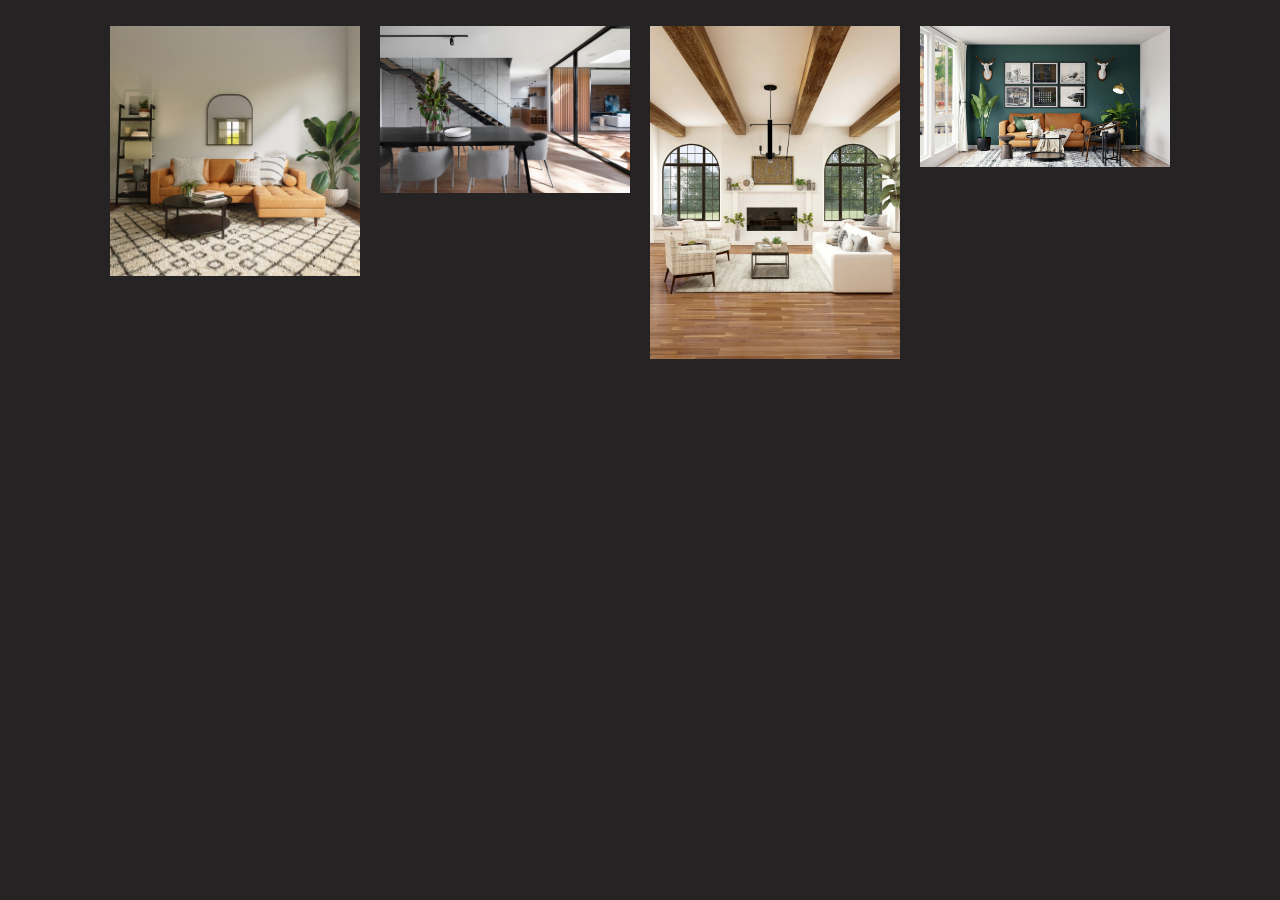
==== gallery.html @ e7bfcec2 "Update gallery.html" ====
<!DOCTYPE html>
<html lang="en" class=" js cssanimations"><head><meta http-equiv="Content-Type" content="text/html; charset=UTF-8">

		<meta http-equiv="X-UA-Compatible" content="IE=edge">
		<meta name="viewport" content="width=device-width, initial-scale=1">
		<title>Make yourself at home | ScatteredByDesign</title>
		<meta name="description" content="ScatteredByDesign is an independent maker and design company offering hand made, one of a kind designs.">
		<meta name="keywords" content="maker craft design interior house cricut">
		<link rel="apple-touch-icon" sizes="180x180" href="img/apple-touch-icon.png">
		<link rel="icon" type="image/png" sizes="32x32" href="img/favicon-32x32.png">
		<link rel="icon" type="image/png" sizes="16x16" href="img/favicon-16x16.png">
		<link rel="manifest" href="img/site.webmanifest">
		<link rel="mask-icon" href="img/safari-pinned-tab.svg" color="#5bbad5">
		<meta name="msapplication-TileColor" content="#da532c">
		<meta name="theme-color" content="#ffffff">
		<link rel="stylesheet" type="text/css" href="css/normalize-gallery.css" />
		<link rel="stylesheet" type="text/css" href="fonts/font-awesome-4.3.0/css/font-awesome.min.css" />
		<link rel="stylesheet" type="text/css" href="css/demo-gallery.css" />
		<link rel="stylesheet" type="text/css" href="css/style1.css" />
		<script src="js/modernizr.custom.js"></script>
	</head>
<body class="demo-1">
	<div class="container">
		<div class="content">
			<div class="grid">
				<div class="grid__item" data-size="1280x853">
					<a href="img/gallery/gallery1.jpg" class="img-wrap"><img src="img/gallery/gallery1.jpg" alt="img01" />
						<div class="description description--grid">Modern Livingroom</div>
					</a>
				</div>
				<div class="grid__item" data-size="958x1280">
					<a href="img/gallery/gallery2.jpg" class="img-wrap"><img src="img/gallery/gallery2.jpg" alt="img02" />
						<div class="description description--grid">Open Concept living</div>
					</a>
				</div>
				<div class="grid__item" data-size="837x1280">
					<a href="img/gallery/gallery3.jpg" class="img-wrap"><img src="img/gallery/gallery3.jpg" alt="img03" />
						<div class="description description--grid">Traditional Livingroom</div>
					</a>
				</div>
				<div class="grid__item" data-size="1280x961">
					<a href="img/gallery/gallery4.jpg" class="img-wrap"><img src="img/gallery/gallery4.jpg" alt="img04" />
						<div class="description description--grid">Cozy couch</div>
					</a>
				</div>
				
			</div>
			<!-- /grid -->
			<div class="preview">
				<button class="action action--close"><i class="fa fa-times"></i><span class="text-hidden">Close</span></button>
				<div class="description description--preview"></div>
			</div>
			<!-- /preview -->
		</div>
	</div>
	<!-- /container -->
	<script src="js/imagesloaded.pkgd.min.js"></script>
	<script src="js/masonry.pkgd.min.js"></script>
	<script src="js/classie.js"></script>
	<script src="js/main-gallery.js"></script>
	<script>
		(function() {
			// create SVG circle overlay and append it to the preview element
			function createCircleOverlay(previewEl) {
				var dummy = document.createElementNS('http://www.w3.org/2000/svg', 'svg');
				dummy.setAttributeNS(null, 'version', '1.1');
				dummy.setAttributeNS(null, 'width', '100%');
				dummy.setAttributeNS(null, 'height', '100%');
				dummy.setAttributeNS(null, 'class', 'overlay');
				var g = document.createElementNS('http://www.w3.org/2000/svg', 'g');
				var circle = document.createElementNS("http://www.w3.org/2000/svg", "circle");
				circle.setAttributeNS(null, 'cx', 0);
				circle.setAttributeNS(null, 'cy', 0);
				circle.setAttributeNS(null, 'r', Math.sqrt(Math.pow(previewEl.offsetWidth,2) + Math.pow(previewEl.offsetHeight,2)));
				dummy.appendChild(g);
				g.appendChild(circle);
				previewEl.appendChild(dummy);
			}
			
			new GridFx(document.querySelector('.grid'), {
				onInit : function(instance) {
					createCircleOverlay(instance.previewEl);
				},
				onResize : function(instance) {
					instance.previewEl.querySelector('svg circle').setAttributeNS(null, 'r', Math.sqrt(Math.pow(instance.previewEl.offsetWidth,2) + Math.pow(instance.previewEl.offsetHeight,2)));
				},
				onOpenItem : function(instance, item) {
					// item's image
					var gridImg = item.querySelector('img'),
						gridImgOffset = gridImg.getBoundingClientRect(),
						win = {width: document.documentElement.clientWidth, height: window.innerHeight},
						SVGCircleGroupEl = instance.previewEl.querySelector('svg > g'),
						SVGCircleEl = SVGCircleGroupEl.querySelector('circle');
						
					SVGCircleEl.setAttributeNS(null, 'r', Math.sqrt(Math.pow(instance.previewEl.offsetWidth,2) + Math.pow(instance.previewEl.offsetHeight,2)));
					// set the transform for the SVG g node. This will animate the circle overlay. The origin of the circle depends on the position of the clicked item.
					if( gridImgOffset.left + gridImg.offsetWidth/2 < win.width/2 ) {
						SVGCircleGroupEl.setAttributeNS(null, 'transform', 'translate(' + win.width + ', ' + (gridImgOffset.top + gridImg.offsetHeight/2 < win.height/2 ? win.height : 0) + ')');
					}
					else {
						SVGCircleGroupEl.setAttributeNS(null, 'transform', 'translate(0, ' + (gridImgOffset.top + gridImg.offsetHeight/2 < win.height/2 ? win.height : 0) + ')');
					}
				}
			});
		})();
	</script>
</body>
</html>
---- css/demo-gallery.css ----
@font-face {
	font-weight: normal;
	font-style: normal;
	font-family: 'codropsicons';
	src: url("../fonts/codropsicons/codropsicons.eot");
	src: url("../fonts/codropsicons/codropsicons.eot?#iefix") format("embedded-opentype"), url("../fonts/codropsicons/codropsicons.woff") format("woff"), url("../fonts/codropsicons/codropsicons.ttf") format("truetype"), url("../fonts/codropsicons/codropsicons.svg#codropsicons") format("svg");
}

@font-face {
	font-family: 'camera-icons';
	src: url("../fonts/camera-icons/camera-icons.eot?7h6q4p");
	src: url("../fonts/camera-icons/camera-icons.eot?#iefix7h6q4p") format("embedded-opentype"), url("../fonts/camera-icons/camera-icons.woff?7h6q4p") format("woff"), url("../fonts/camera-icons/camera-icons.ttf?7h6q4p") format("truetype"), url("../fonts/camera-icons/camera-icons.svg?7h6q4p#camera-icons") format("svg");
	font-weight: normal;
	font-style: normal;
}

*,
*:after,
*:before {
	-webkit-box-sizing: border-box;
	box-sizing: border-box;
}

.clearfix:before,
.clearfix:after {
	display: table;
	content: '';
}

.clearfix:after {
	clear: both;
}

body {
	font-family: "Avenir Next", Avenir, 'Helvetica Neue', 'Lato', 'Segoe UI', Helvetica, Arial, sans-serif;
	color: #fff;
	background: #252323;
	-webkit-font-smoothing: antialiased;
	-moz-osx-font-smoothing: grayscale;
	overflow-y: scroll;
	overflow-x: hidden;
	width: 100vw;
}

a {
	outline: none;
	color: #77d45b;
	text-decoration: none;
}

a:hover,
a:focus {
	color: #fff;
}

button:focus {
	outline: none;
}

.hidden {
	position: absolute;
	overflow: hidden;
	width: 0;
	height: 0;
	pointer-events: none;
}


/* Header */

.codrops-header {
	padding: 2em 1em 4em;
	text-align: center;
}

.codrops-header h1 {
	margin: 0.5em 0 0;
	letter-spacing: -1px;
	font-size: 3em;
	line-height: 1;
	font-weight: normal;
}

.codrops-header h1 span {
	display: block;
	padding: 0.5em 0 1em;
	color: #999;
	font-weight: normal;
	font-size: 0.45em;
	letter-spacing: 0;
}


/* Top Navigation Style */

.codrops-links {
	position: relative;
	display: inline-block;
	text-align: center;
	white-space: nowrap;
}

.codrops-links::after {
	position: absolute;
	top: 0;
	left: 50%;
	width: 1px;
	height: 100%;
	background: rgba(255, 255, 255, 0.1);
	content: '';
	-webkit-transform: rotate3d(0, 0, 1, 22.5deg);
	transform: rotate3d(0, 0, 1, 22.5deg);
}

.codrops-icon {
	display: inline-block;
	margin: 0.5em;
	padding: 0em 0;
	width: 1.5em;
	text-decoration: none;
}

.codrops-icon span {
	display: none;
}

.codrops-icon:before {
	margin: 0 5px;
	text-transform: none;
	font-weight: normal;
	font-style: normal;
	font-variant: normal;
	font-family: 'codropsicons';
	line-height: 1;
	speak: none;
	-webkit-font-smoothing: antialiased;
}

.codrops-icon--drop:before {
	content: "\e001";
}

.codrops-icon--prev:before {
	content: "\e004";
}


/* Demo links */

.codrops-demos {
	margin: 2em 0 0;
}

.codrops-demos a {
	display: inline-block;
	margin: 0 0.5em;
}

.codrops-demos a.current-demo {
	color: #fff;
}


/* Content */

.content {
	padding: 1em 0 3em;
	max-width: 1080px;
	margin: 0 auto;
}


/* Related demos */

.content--related {
	text-align: center;
	font-weight: bold;
	padding: 0 1em;
}

.media-item {
	display: inline-block;
	padding: 1em;
	vertical-align: top;
	-webkit-transition: color 0.3s;
	transition: color 0.3s;
}

.media-item__img {
	max-width: 100%;
	opacity: 0.3;
	-webkit-transition: opacity 0.3s;
	transition: opacity 0.3s;
}

.media-item:hover .media-item__img,
.media-item:focus .media-item__img {
	opacity: 1;
}

.media-item__title {
	margin: 0;
	padding: 0.5em;
	font-size: 1em;
}

@media screen and (max-width: 50em) {
	.codrops-header {
		padding: 2em 5%;
	}
}

@media screen and (max-width: 40em) {
	.codrops-header h1 {
		font-size: 2.15em;
	}
}
---- css/style1.css ----
.grid {
	position: relative;
	margin: 0 auto;
}

.js .grid::after {
	content: '';
	position: absolute;
	width: 100%;
	height: 100%;
	top: 0;
	left: 0;
	pointer-events: none;
	background: #252323 url(../img/loading.svg) no-repeat 50% 75px;
	background-size: 60px auto;
	-webkit-transition: opacity 0.3s;
	transition: opacity 0.3s;
}

.js .grid--loaded::after {
	opacity: 0;
}

.grid__item {
	width: 270px;
	padding: 10px;
}

.grid__item--current {
	opacity: 0 !important;
}

.img-wrap {
	display: block;
}

.img-wrap:focus,
.img-wrap:hover {
	outline: none;
}

.img-wrap img {
	display: block;
	max-width: 100%;
}

.preview {
	position: fixed;
	z-index: 1000;
	top: 0;
	left: 0;
	display: -webkit-flex;
	display: -ms-flex;
	display: flex;
	-ms-flex-pack: center;
	-webkit-justify-content: center;
	justify-content: center;
	-ms-flex-line-pack: center;
	-webkit-align-content: center;
	align-content: center;
	-ms-flex-align: center;
	-webkit-align-items: center;
	align-items: center;
	width: 100%;
	height: 100%;
	pointer-events: none;
}

.preview--open {
	pointer-events: auto;
}


/* circle overlay (generated SVG) */

.overlay {
	position: absolute;
	top: 0;
	left: 0;
	pointer-events: none;
}

.overlay circle {
	-webkit-transition: fill-opacity 0.3s, -webkit-transform 0s 0.3s;
	transition: fill-opacity 0.3s, transform 0s 0.3s;
	-webkit-transition-timing-function: ease-out;
	transition-timing-function: ease-out;
	-webkit-transform: scale3d(0, 0, 1);
	transform: scale3d(0, 0, 1);
	fill: #1f1d1d;
	fill-opacity: 0;
}

.preview--open .overlay circle {
	-webkit-transition: -webkit-transform 0.4s;
	transition: transform 0.4s;
	-webkit-transform: scale3d(1, 1, 1);
	transform: scale3d(1, 1, 1);
	fill-opacity: 1;
}

.clone {
	position: fixed;
	z-index: 110;
	-webkit-transition: -webkit-transform 0.6s cubic-bezier(0.5, 1, 0.2, 1);
	transition: transform 0.6s cubic-bezier(0.5, 1, 0.2, 1);
	-webkit-backface-visibility: hidden;
}

.original {
	position: relative;
	z-index: 120;
	display: block;
	object-fit: contain;
	-webkit-transition: opacity 0.2s;
	transition: opacity 0.2s;
	-webkit-backface-visibility: hidden;
}

.preview--open .animate {
	/* open */
	-webkit-transition: -webkit-transform 0.6s, opacity 0.2s;
	transition: transform 0.6s, opacity 0.2s;
}

.animate {
	/* close */
	-webkit-transition: -webkit-transform 0.3s, opacity 0.2s;
	transition: transform 0.3s, opacity 0.2s;
}

.description {
	color: #fff;
}

.js .description--grid {
	display: none;
}

.description--preview {
	position: fixed;
	z-index: 140;
	bottom: 0;
	left: 0;
	width: 100%;
	padding: 2em 1em;
	text-align: center;
	opacity: 0;
	background: linear-gradient(180deg, transparent, #1f1d1d);
	-webkit-transition: opacity 0.3s, -webkit-transform 0.3s;
	transition: opacity 0.3s, transform 0.3s;
	-webkit-transform: translate3d(0, 100%, 0);
	transform: translate3d(0, 100%, 0);
}

.preview--open .description--preview {
	opacity: 1;
	-webkit-transition-delay: 0.2s;
	transition-delay: 0.2s;
	-webkit-transform: translate3d(0, 0, 0);
	transform: translate3d(0, 0, 0);
}


/* Close button */

.action {
	font-size: 1.5em;
	margin: 0;
	padding: 0;
	cursor: pointer;
	vertical-align: top;
	color: #6bd68a;
	border: none;
	background: none;
}

.action:hover,
.action:focus {
	color: #6bd68a;
	outline: none;
}

.action--close {
	position: fixed;
	z-index: 150;
	top: 0;
	right: 0;
	padding: 1em;
	opacity: 0;
	-webkit-transition: opacity 0.3s, -webkit-transform 0.3s;
	transition: opacity 0.3s, transform 0.3s;
	-webkit-transform: scale3d(0.6, 0.6, 1);
	transform: scale3d(0.6, 0.6, 1);
}

.preview--image-loaded .action--close {
	opacity: 1;
	-webkit-transform: scale3d(1, 1, 1);
	transform: scale3d(1, 1, 1);
}

.text-hidden {
	position: absolute;
	display: block;
	overflow: hidden;
	width: 0;
	height: 0;
	color: transparent;
}
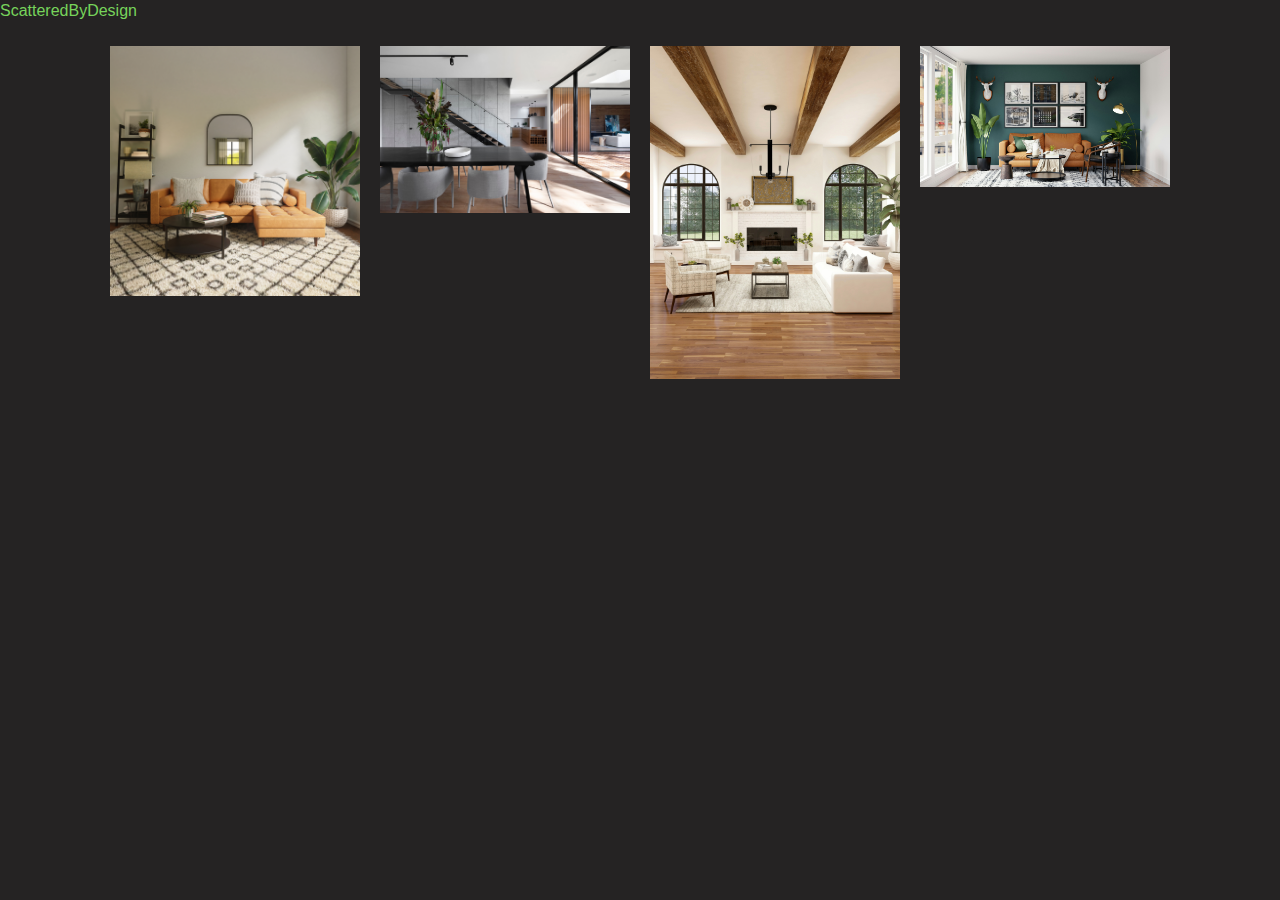
==== commit f29c9fbd: "Update gallery.html" ====
--- a/gallery.html
+++ b/gallery.html
@@ -20,6 +20,19 @@
 		<script src="js/modernizr.custom.js"></script>
 	</head>
 <body class="demo-1">
+	<nav class="codrops-top clearfix">
+				<a class="" href="http://scatteredbydesign.com">
+					<span>ScatteredByDesign</span>
+				</a>
+				<span class="right">
+					<a class="codrops-icon codrops-icon-mail" href="mailto:hello@scatteredbydesign.com">
+						<span>Get in Contact</span>
+					</a>
+					<a class="codrops-icon" href="tel:4164553318">
+						<span>(416) 455-3318</span>
+					</a>
+				</span>
+			</nav>
 	<div class="container">
 		<div class="content">
 			<div class="grid">
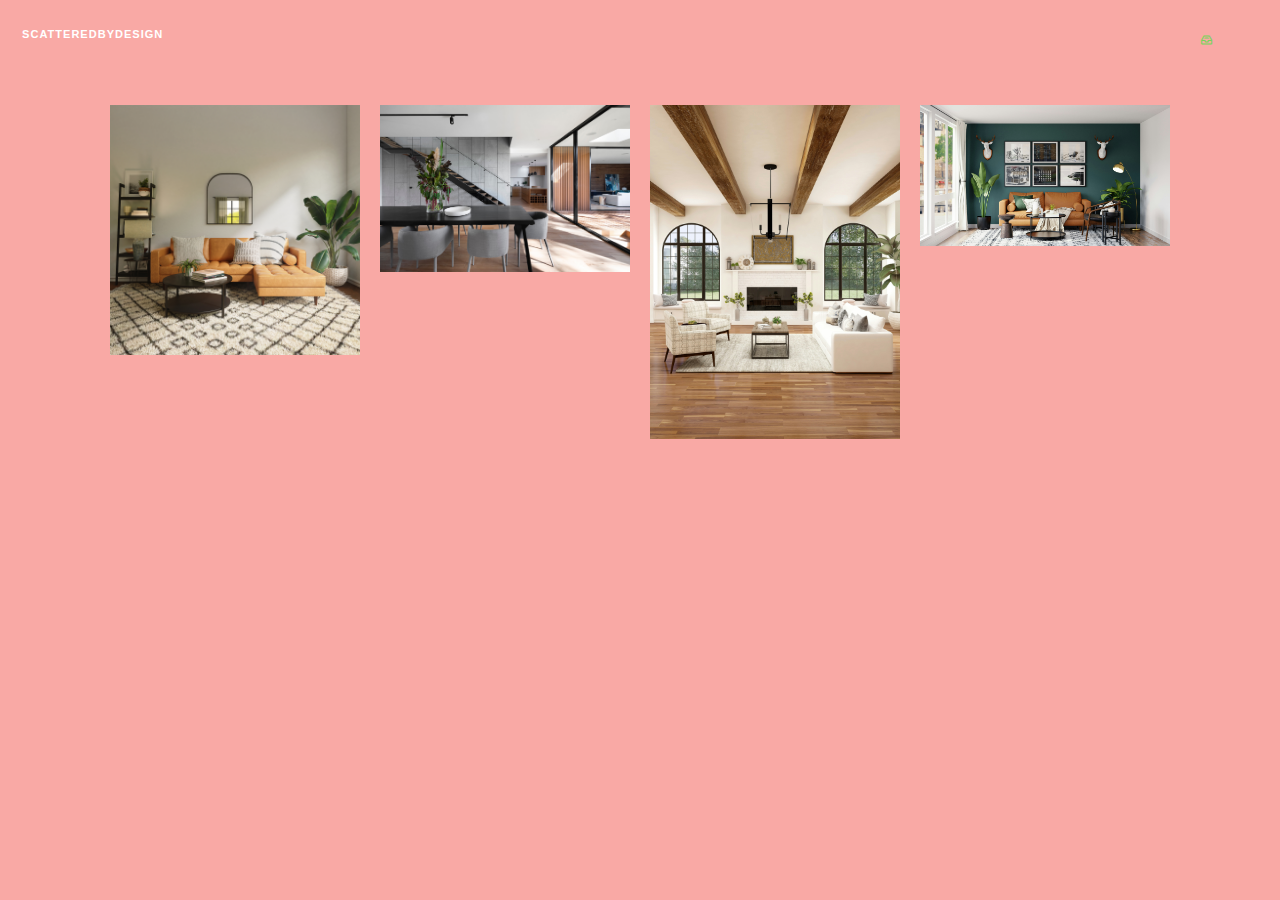
==== commit dc07a0dc: "Update gallery.html" ====
--- a/gallery.html
+++ b/gallery.html
@@ -20,7 +20,9 @@
 		<script src="js/modernizr.custom.js"></script>
 	</head>
 <body class="demo-1">
-	<nav class="codrops-top clearfix">
+	
+	<div class="container">
+		<nav class="codrops-top clearfix">
 				<a class="" href="http://scatteredbydesign.com">
 					<span>ScatteredByDesign</span>
 				</a>
@@ -33,7 +35,6 @@
 					</a>
 				</span>
 			</nav>
-	<div class="container">
 		<div class="content">
 			<div class="grid">
 				<div class="grid__item" data-size="1280x853">
--- a/css/demo-gallery.css
+++ b/css/demo-gallery.css
@@ -34,7 +34,7 @@
 body {
 	font-family: "Avenir Next", Avenir, 'Helvetica Neue', 'Lato', 'Segoe UI', Helvetica, Arial, sans-serif;
 	color: #fff;
-	background: #252323;
+	background: #f9a9a5;
 	-webkit-font-smoothing: antialiased;
 	-moz-osx-font-smoothing: grayscale;
 	overflow-y: scroll;
--- a/css/style1.css
+++ b/css/style1.css
@@ -1,3 +1,52 @@
+/* To Navigation Style */
+.codrops-top {
+	width: 100%;
+	text-transform: uppercase;
+	font-weight: 700;
+	font-size: 0.69em;
+	line-height: 2.2;
+}
+
+.codrops-top a {
+	display: inline-block;
+	padding: 2em;
+	text-decoration: none;
+	letter-spacing: 1px;
+}
+
+.codrops-top span.right {
+	float: right;
+}
+
+.codrops-top span.right a {
+	display: block;
+	float: left;
+}
+
+.codrops-icon:before {
+	margin: 0 4px;
+	text-transform: none;
+	font-weight: normal;
+	font-style: normal;
+	font-variant: normal;
+	font-family: 'codropsicons';
+	line-height: 1;
+	speak: none;
+	-webkit-font-smoothing: antialiased;
+}
+
+.codrops-icon-drop:before {
+	content: "\e001";
+}
+
+.codrops-icon-mail:before {
+	content: "\e002";
+}
+
+.codrops-icon-prev:before {
+	content: "\e004";
+}
+
 .grid {
 	position: relative;
 	margin: 0 auto;
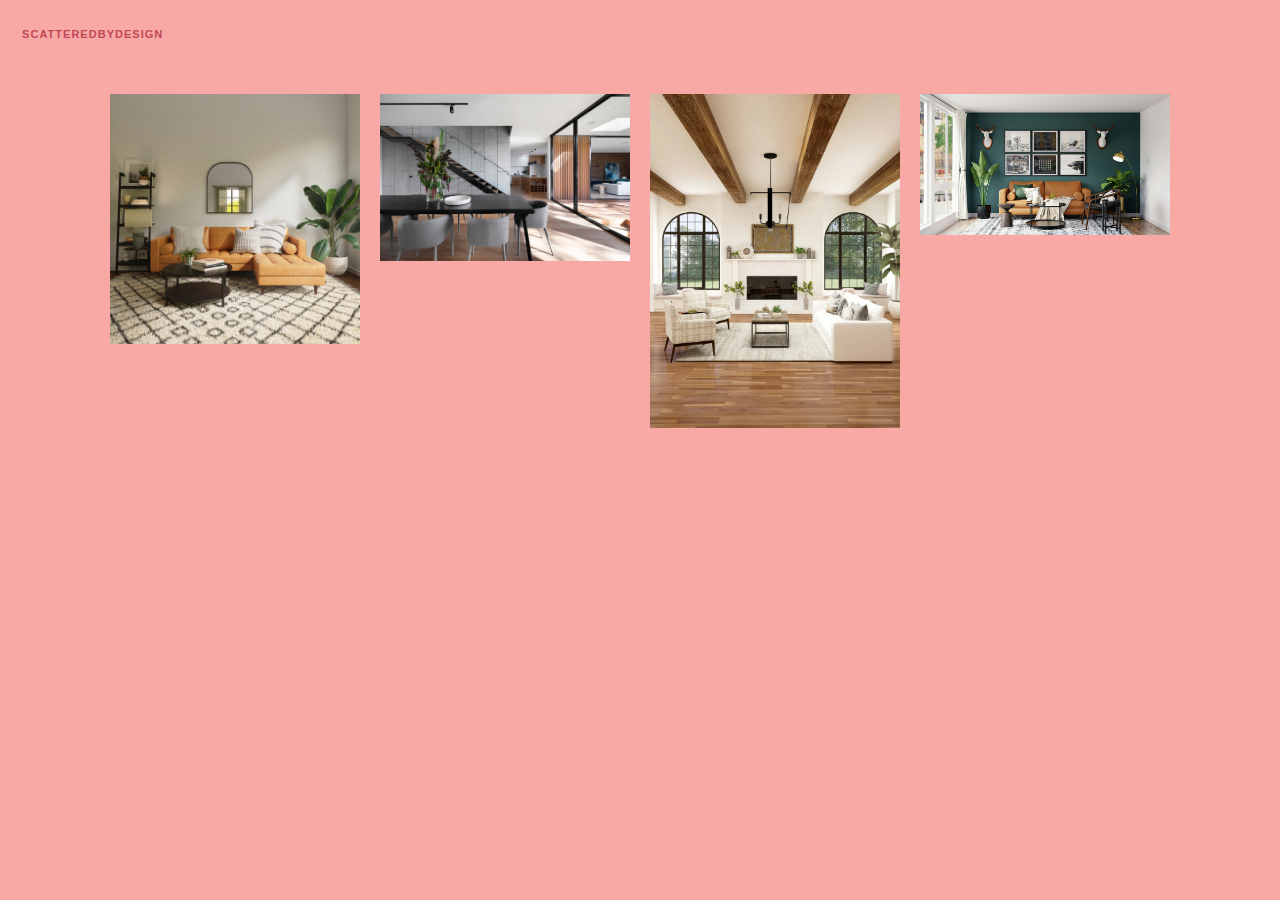
==== commit 337dd8c0: "Update gallery.html" ====
--- a/gallery.html
+++ b/gallery.html
@@ -26,14 +26,6 @@
 				<a class="" href="http://scatteredbydesign.com">
 					<span>ScatteredByDesign</span>
 				</a>
-				<span class="right">
-					<a class="codrops-icon codrops-icon-mail" href="mailto:hello@scatteredbydesign.com">
-						<span>Get in Contact</span>
-					</a>
-					<a class="codrops-icon" href="tel:4164553318">
-						<span>(416) 455-3318</span>
-					</a>
-				</span>
 			</nav>
 		<div class="content">
 			<div class="grid">
--- a/css/style1.css
+++ b/css/style1.css
@@ -1,5 +1,5 @@
 /* To Navigation Style */
-.codrops-top {
+nav.codrops-top {
 	width: 100%;
 	text-transform: uppercase;
 	font-weight: 700;
@@ -7,23 +7,30 @@
 	line-height: 2.2;
 }
 
-.codrops-top a {
+nav.codrops-top a {
 	display: inline-block;
 	padding: 2em;
 	text-decoration: none;
 	letter-spacing: 1px;
-}
-
-.codrops-top span.right {
+	color: #be4856;
+}
+
+nav.codrops-top span.right {
 	float: right;
 }
 
-.codrops-top span.right a {
+nav.codrops-top span.right a {
 	display: block;
 	float: left;
 }
 
-.codrops-icon:before {
+nav, nav a {
+color: #be4856;
+}
+
+nav .codrops-icon span { display: inline; }
+
+nav codrops-icon:before {
 	margin: 0 4px;
 	text-transform: none;
 	font-weight: normal;
@@ -35,15 +42,15 @@
 	-webkit-font-smoothing: antialiased;
 }
 
-.codrops-icon-drop:before {
+nav codrops-icon-drop:before {
 	content: "\e001";
 }
 
-.codrops-icon-mail:before {
+nav codrops-icon-mail:before {
 	content: "\e002";
 }
 
-.codrops-icon-prev:before {
+nav codrops-icon-prev:before {
 	content: "\e004";
 }
 
@@ -219,7 +226,7 @@
 	padding: 0;
 	cursor: pointer;
 	vertical-align: top;
-	color: #6bd68a;
+	color: #be4856;
 	border: none;
 	background: none;
 }
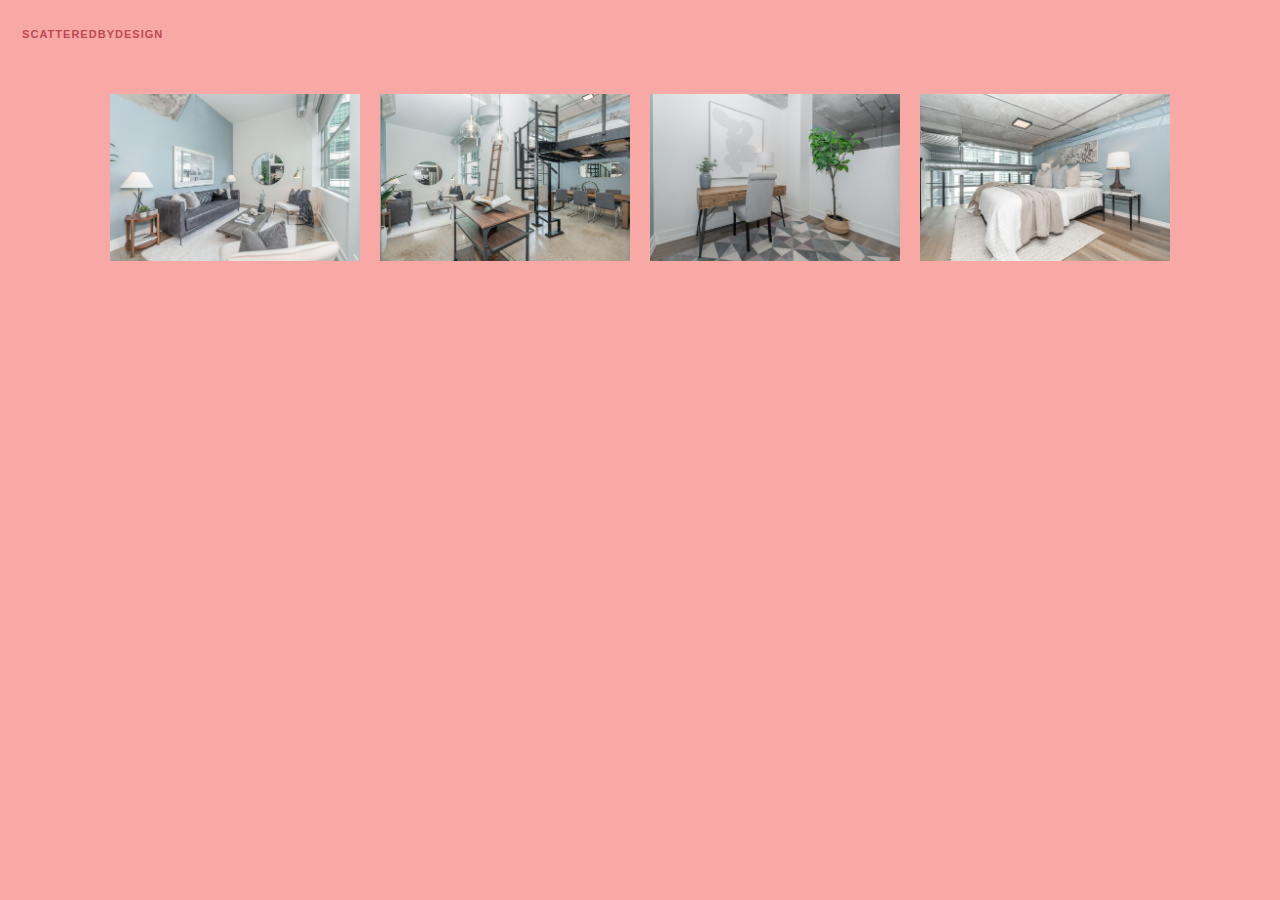
==== commit 4e3ec99a: "Update gallery.html" ====
--- a/gallery.html
+++ b/gallery.html
@@ -23,7 +23,7 @@
 	
 	<div class="container">
 		<nav class="codrops-top clearfix">
-				<a class="" href="http://scatteredbydesign.com">
+				<a class="" href="https://www.scatteredbydesign.com">
 					<span>ScatteredByDesign</span>
 				</a>
 			</nav>
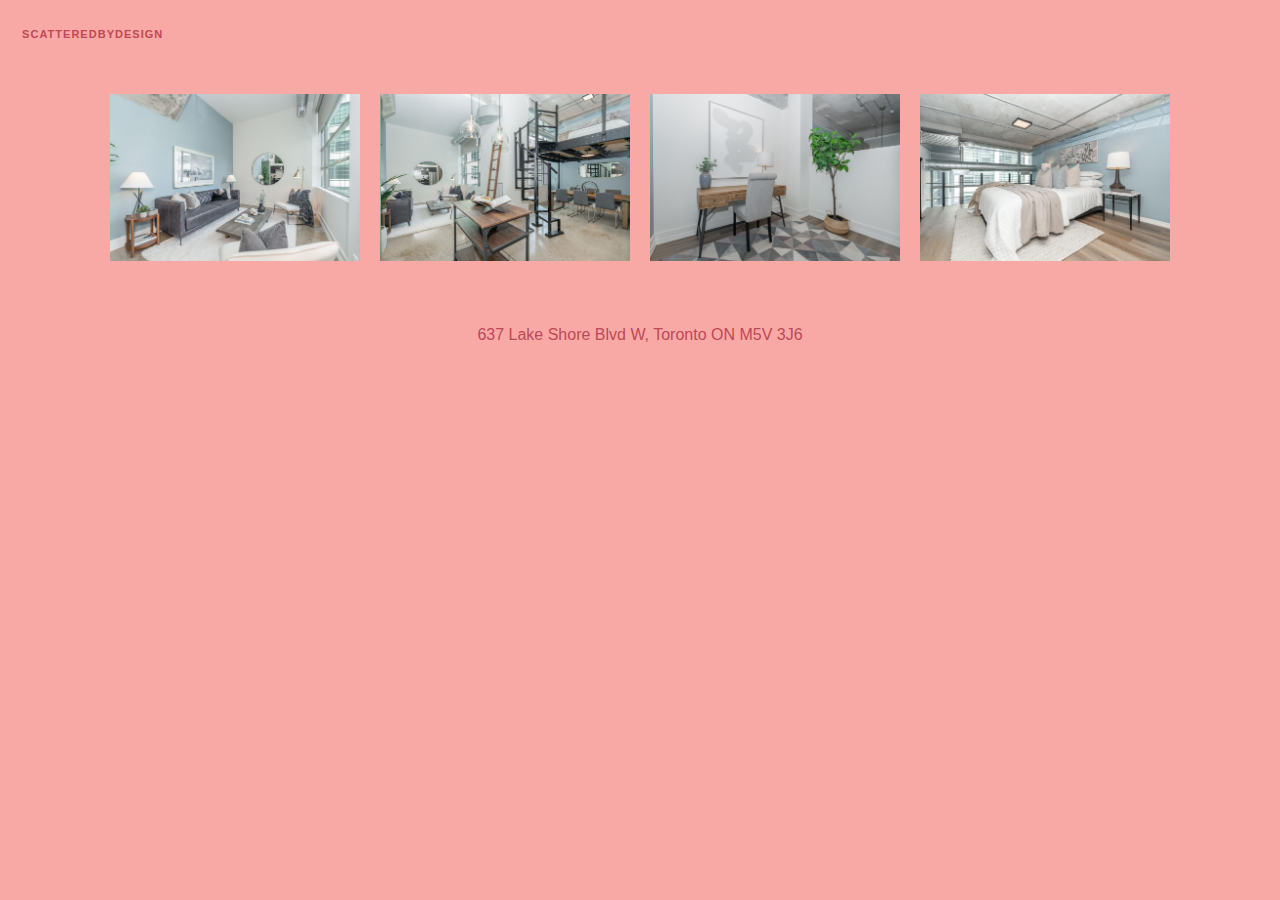
==== commit c2a7221a: "Update gallery.html" ====
--- a/gallery.html
+++ b/gallery.html
@@ -46,7 +46,7 @@
 				</div>
 				<div class="grid__item" data-size="1280x961">
 					<a href="img/gallery/gallery4.jpg" class="img-wrap"><img src="img/gallery/gallery4.jpg" alt="img04" />
-						<div class="description description--grid">Cozy couch</div>
+						<div class="description description--grid">Compfy Bedroom Loft</div>
 					</a>
 				</div>
 				
@@ -59,6 +59,9 @@
 			<!-- /preview -->
 		</div>
 	</div>
+	<div class="footer">
+			637 Lake Shore Blvd W, Toronto ON M5V 3J6
+		</div>
 	<!-- /container -->
 	<script src="js/imagesloaded.pkgd.min.js"></script>
 	<script src="js/masonry.pkgd.min.js"></script>
--- a/css/demo-gallery.css
+++ b/css/demo-gallery.css
@@ -215,3 +215,11 @@
 		font-size: 2.15em;
 	}
 }
+
+.footer {
+    margin: 0 20%;
+    padding: 0.5em 0 1em;
+    color: #be4856;
+    text-align: center;
+    line-height: 1;
+}
